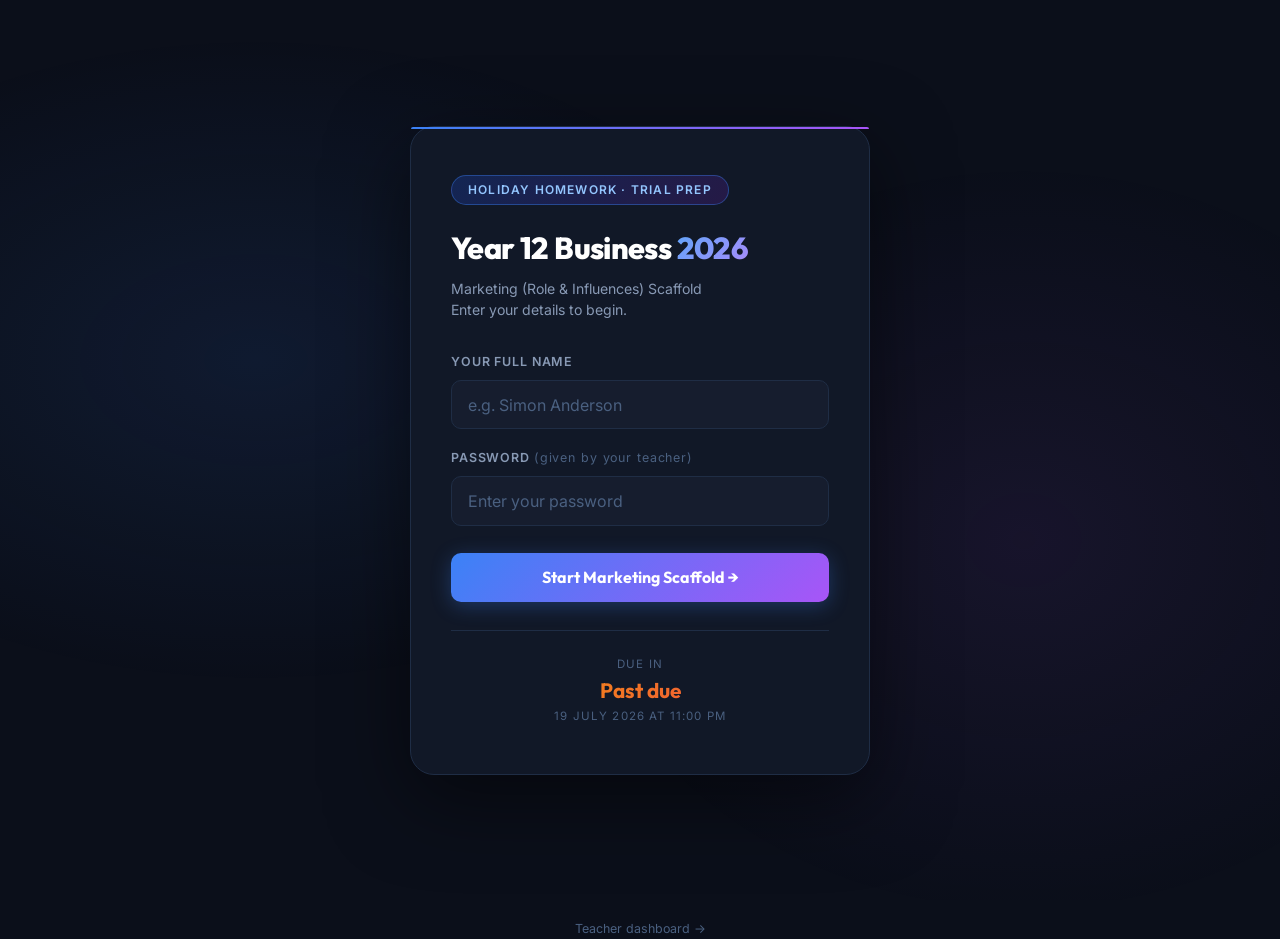
==== index.html @ 6192ec07 "Add files via upload" ====
<!DOCTYPE html>
<html lang="en">
<head>
  <meta charset="UTF-8"/>
  <meta name="viewport" content="width=device-width, initial-scale=1.0"/>
  <title>Year 12 Business Studies 2026 — Marketing Scaffold</title>
  <meta name="description" content="Student login for Year 12 Business Studies marketing scaffold."/>
  <link rel="preconnect" href="https://fonts.googleapis.com">
  <link rel="preconnect" href="https://fonts.gstatic.com" crossorigin>
  <link href="https://fonts.googleapis.com/css2?family=Inter:wght@300;400;500;600;700&family=Outfit:wght@400;600;700;800&display=swap" rel="stylesheet">
  <link rel="stylesheet" href="style.css"/>
  <style>
    .login-wrapper {
      min-height: 100vh;
      display: flex;
      align-items: center;
      justify-content: center;
      padding: 1.5rem;
      background: var(--bg);
      position: relative;
      overflow: hidden;
    }
    .login-wrapper::before {
      content: '';
      position: fixed;
      inset: 0;
      background:
        radial-gradient(ellipse 70% 60% at 20% 40%, rgba(59,130,246,0.10) 0%, transparent 60%),
        radial-gradient(ellipse 60% 70% at 80% 60%, rgba(168,85,247,0.08) 0%, transparent 60%);
      pointer-events: none;
    }
    .login-card {
      background: var(--bg-card);
      border: 1px solid var(--border);
      border-radius: 24px;
      padding: 3rem 2.5rem;
      width: 100%;
      max-width: 460px;
      box-shadow: 0 24px 80px rgba(0,0,0,0.5);
      position: relative;
      animation: fadeInUp 0.4s ease both;
    }
    .login-card::before {
      content: '';
      position: absolute;
      top: 0; left: 0; right: 0;
      height: 2px;
      border-radius: 24px 24px 0 0;
      background: linear-gradient(90deg, var(--blue), var(--purple));
    }
    .login-badge {
      display: inline-block;
      background: linear-gradient(135deg, var(--blue-dim), var(--purple-dim));
      border: 1px solid rgba(59,130,246,0.4);
      color: #93c5fd;
      font-size: 0.75rem;
      font-weight: 600;
      letter-spacing: 0.1em;
      text-transform: uppercase;
      padding: 0.3rem 1rem;
      border-radius: 100px;
      margin-bottom: 1.2rem;
    }
    .login-title {
      font-family: var(--font-head);
      font-size: 1.9rem;
      font-weight: 800;
      color: #fff;
      margin-bottom: 0.3rem;
      letter-spacing: -0.02em;
    }
    .login-title .accent {
      background: linear-gradient(135deg, #60a5fa, #a78bfa);
      -webkit-background-clip: text;
      -webkit-text-fill-color: transparent;
      background-clip: text;
    }
    .login-subtitle {
      font-size: 0.88rem;
      color: var(--text-muted);
      margin-bottom: 2rem;
      line-height: 1.5;
    }
    .login-field {
      margin-bottom: 1.2rem;
    }
    .login-field label {
      display: block;
      font-size: 0.78rem;
      font-weight: 600;
      color: var(--text-muted);
      text-transform: uppercase;
      letter-spacing: 0.07em;
      margin-bottom: 0.5rem;
    }
    .login-input {
      width: 100%;
      background: var(--bg-card2);
      border: 1px solid var(--border);
      border-radius: 10px;
      padding: 0.85rem 1rem;
      color: var(--text);
      font-family: var(--font-body);
      font-size: 1rem;
      transition: border-color 0.2s, box-shadow 0.2s;
    }
    .login-input::placeholder { color: var(--text-dim); }
    .login-input:focus {
      outline: none;
      border-color: var(--blue);
      box-shadow: 0 0 0 3px rgba(59,130,246,0.15);
    }
    .login-btn {
      width: 100%;
      padding: 0.9rem;
      background: linear-gradient(135deg, var(--blue), var(--purple));
      border: none;
      border-radius: 10px;
      color: #fff;
      font-family: var(--font-head);
      font-size: 1rem;
      font-weight: 700;
      cursor: pointer;
      margin-top: 0.5rem;
      transition: opacity 0.2s, transform 0.15s, box-shadow 0.2s;
      box-shadow: 0 4px 20px rgba(59,130,246,0.3);
    }
    .login-btn:hover { opacity: 0.92; transform: translateY(-1px); box-shadow: 0 6px 28px rgba(59,130,246,0.4); }
    .login-btn:active { transform: translateY(0); }
    .login-error {
      background: rgba(239,68,68,0.1);
      border: 1px solid rgba(239,68,68,0.3);
      border-radius: 8px;
      color: #fca5a5;
      font-size: 0.85rem;
      padding: 0.7rem 0.9rem;
      margin-top: 0.8rem;
      display: none;
    }
    .login-error.show { display: block; animation: fadeInUp 0.2s ease; }
    .login-countdown {
      text-align: center;
      margin-top: 1.8rem;
      padding-top: 1.5rem;
      border-top: 1px solid var(--border);
    }
    .lc-label { font-size: 0.72rem; text-transform: uppercase; letter-spacing: 0.1em; color: var(--text-dim); }
    .lc-time {
      font-family: var(--font-head);
      font-size: 1.3rem;
      font-weight: 700;
      background: linear-gradient(135deg, #f59e0b, #ef4444);
      -webkit-background-clip: text;
      -webkit-text-fill-color: transparent;
      background-clip: text;
    }
    .teacher-link {
      text-align: center;
      margin-top: 1.2rem;
      font-size: 0.78rem;
    }
    .teacher-link a {
      color: var(--text-dim);
      text-decoration: none;
      transition: color 0.2s;
    }
    .teacher-link a:hover { color: var(--blue); }
  </style>
</head>
<body>
  <div class="login-wrapper">
    <div class="login-card">
      <div class="login-badge">Holiday Homework · Trial Prep</div>
      <h1 class="login-title">Year 12 Business <span class="accent">2026</span></h1>
      <p class="login-subtitle">Marketing (Role &amp; Influences) Scaffold<br>Enter your details to begin.</p>

      <div class="login-field">
        <label for="login-name">Your Full Name</label>
        <input type="text" id="login-name" class="login-input" placeholder="e.g. Simon Anderson" autocomplete="name" autocapitalize="words"/>
      </div>
      <div class="login-field">
        <label for="login-password">Password <span style="color:var(--text-dim);font-weight:400;text-transform:none">(given by your teacher)</span></label>
        <input type="password" id="login-password" class="login-input" placeholder="Enter your password"/>
      </div>

      <button class="login-btn" id="login-btn" onclick="attemptLogin()">
        Start Marketing Scaffold →
      </button>

      <div class="login-error" id="login-error"></div>

      <div class="login-countdown">
        <div class="lc-label">Due in</div>
        <div class="lc-time" id="countdown">--</div>
        <div class="lc-label" id="due-date-label">Term 3 Week 1</div>
      </div>
    </div>
  </div>

  <div class="teacher-link">
    <a href="teacher.html">Teacher dashboard →</a>
  </div>

  <script src="config.js"></script>
  <script>
    // Set subtitle dynamically
    document.getElementById('due-date-label').textContent = new Date(CONFIG.DUE_DATE).toLocaleString('en-AU', {
      day: 'numeric', month: 'long', year: 'numeric', hour: '2-digit', minute: '2-digit'
    });

    // Countdown
    function updateCountdown() {
      const due = new Date(CONFIG.DUE_DATE);
      const diff = due - new Date();
      if (diff <= 0) { document.getElementById('countdown').textContent = 'Past due'; return; }
      const d = Math.floor(diff / 86400000);
      const h = Math.floor((diff % 86400000) / 3600000);
      const m = Math.floor((diff % 3600000) / 60000);
      document.getElementById('countdown').textContent = `${d}d ${h}h ${m}m`;
    }
    updateCountdown();
    setInterval(updateCountdown, 30000);

    // Login
    function attemptLogin() {
      const name     = document.getElementById('login-name').value.trim();
      const password = document.getElementById('login-password').value.trim();

      if (!name)     { showError('Please enter your full name.'); return; }
      if (!password) { showError('Please enter your password.'); return; }

      const useRoster = CONFIG.STUDENTS && CONFIG.STUDENTS.length > 0;

      if (useRoster) {
        // Check against student roster (case-insensitive name, exact password)
        const match = CONFIG.STUDENTS.find(s =>
          s.name.toLowerCase() === name.toLowerCase() &&
          s.password === password
        );
        if (!match) {
          showError('Name or password not recognised. Check your details and try again.');
          return;
        }
        // Use the exact name from the roster for consistency
        sessionStorage.setItem('studentName', match.name);
        sessionStorage.setItem('classCode', CONFIG.CLASS_CODE || 'BUSN2026');
      } else {
        // Fallback: class code mode
        const code = password.toUpperCase();
        if (code !== CONFIG.CLASS_CODE) {
          showError('Incorrect class code. Check with your teacher and try again.');
          return;
        }
        sessionStorage.setItem('studentName', name);
        sessionStorage.setItem('classCode', code);
      }

      window.location.href = 'scaffold.html';
    }

    function showError(msg) {
      const el = document.getElementById('login-error');
      el.textContent = msg;
      el.classList.add('show');
      setTimeout(() => el.classList.remove('show'), 4000);
    }

    // Allow Enter key
    document.addEventListener('keydown', e => {
      if (e.key === 'Enter') attemptLogin();
    });

    // If already logged in, go straight to scaffold
    if (sessionStorage.getItem('studentName') && sessionStorage.getItem('classCode') === CONFIG.CLASS_CODE) {
      const params = new URLSearchParams(window.location.search);
      if (!params.has('logout')) {
        window.location.href = 'scaffold.html';
      }
    }
  </script>
</body>
</html>
---- style.css ----
/* ===== RESET & BASE ===== */
*, *::before, *::after { box-sizing: border-box; margin: 0; padding: 0; }

:root {
  --bg:         #0b0f1a;
  --bg-card:    #111827;
  --bg-card2:   #161d2e;
  --border:     #1f2d45;
  --border-light: #253450;

  --blue:       #3b82f6;
  --blue-dim:   #1d4ed840;
  --purple:     #a855f7;
  --purple-dim: #7e22ce30;
  --green:      #22c55e;
  --green-dim:  #16a34a30;
  --amber:      #f59e0b;
  --amber-dim:  #d9770630;
  --red:        #ef4444;

  --text:       #e2e8f0;
  --text-muted: #8899b4;
  --text-dim:   #4a6080;

  --radius:     12px;
  --radius-lg:  18px;
  --radius-sm:  8px;

  --font-body:  'Inter', sans-serif;
  --font-head:  'Outfit', sans-serif;

  --shadow:     0 4px 24px rgba(0,0,0,0.4);
  --shadow-lg:  0 8px 40px rgba(0,0,0,0.6);
}

html { scroll-behavior: smooth; }

body {
  font-family: var(--font-body);
  background: var(--bg);
  color: var(--text);
  line-height: 1.6;
  min-height: 100vh;
}

/* ===== HEADER ===== */
.site-header {
  background: linear-gradient(135deg, #0d1b33 0%, #0f0c2a 50%, #0d1b33 100%);
  border-bottom: 1px solid var(--border);
  padding: 3rem 1.5rem 2.5rem;
  position: relative;
  overflow: hidden;
}

.site-header::before {
  content: '';
  position: absolute;
  inset: 0;
  background:
    radial-gradient(ellipse 80% 60% at 20% 50%, rgba(59,130,246,0.12) 0%, transparent 60%),
    radial-gradient(ellipse 60% 80% at 80% 30%, rgba(168,85,247,0.10) 0%, transparent 60%);
  pointer-events: none;
}

.site-header::after {
  content: '';
  position: absolute;
  bottom: 0; left: 0; right: 0;
  height: 1px;
  background: linear-gradient(90deg, transparent, var(--blue), var(--purple), transparent);
  opacity: 0.6;
}

.header-inner {
  max-width: 900px;
  margin: 0 auto;
  position: relative;
  text-align: center;
}

.header-badge {
  display: inline-block;
  background: linear-gradient(135deg, var(--blue-dim), var(--purple-dim));
  border: 1px solid rgba(59,130,246,0.4);
  color: #93c5fd;
  font-size: 0.78rem;
  font-weight: 600;
  letter-spacing: 0.08em;
  text-transform: uppercase;
  padding: 0.3rem 1rem;
  border-radius: 100px;
  margin-bottom: 1.2rem;
}

.header-title {
  font-family: var(--font-head);
  font-size: clamp(2rem, 5vw, 3.2rem);
  font-weight: 800;
  color: #fff;
  letter-spacing: -0.02em;
  margin-bottom: 0.5rem;
}

.header-title .accent {
  background: linear-gradient(135deg, #60a5fa, #a78bfa);
  -webkit-background-clip: text;
  -webkit-text-fill-color: transparent;
  background-clip: text;
}

.header-subtitle {
  font-size: 1.1rem;
  color: var(--text-muted);
  margin-bottom: 1.8rem;
}

.header-meta {
  display: flex;
  flex-wrap: wrap;
  gap: 0.7rem;
  justify-content: center;
  margin-bottom: 2rem;
}

.meta-chip {
  display: flex;
  align-items: center;
  gap: 0.5rem;
  background: rgba(255,255,255,0.05);
  border: 1px solid var(--border-light);
  padding: 0.4rem 0.9rem;
  border-radius: 100px;
  font-size: 0.85rem;
  color: var(--text-muted);
}

.meta-icon { font-size: 1rem; }

/* Student Chip */
.header-top-row {
  display: flex;
  justify-content: space-between;
  align-items: center;
  margin-bottom: 1.5rem;
  max-width: 900px;
  margin-left: auto;
  margin-right: auto;
}

.student-chip {
  display: flex;
  align-items: center;
  gap: 0.6rem;
  background: rgba(255,255,255,0.05);
  border: 1px solid var(--border-light);
  padding: 0.35rem 0.8rem;
  border-radius: 100px;
  font-size: 0.82rem;
  color: #fff;
}

.student-avatar {
  display: flex;
  align-items: center;
  justify-content: center;
  width: 1.6rem;
  height: 1.6rem;
  border-radius: 50%;
  background: linear-gradient(135deg, var(--blue), var(--purple));
  font-weight: 700;
  font-size: 0.78rem;
  color: #fff;
}

.logout-link {
  color: var(--text-dim);
  text-decoration: none;
  font-weight: bold;
  margin-left: 0.3rem;
  font-size: 0.9rem;
}
.logout-link:hover { color: var(--red); }

/* Countdown */
.countdown-wrapper {
  display: inline-flex;
  flex-direction: column;
  align-items: center;
  gap: 0.4rem;
}

.countdown-label {
  font-size: 0.72rem;
  font-weight: 600;
  text-transform: uppercase;
  letter-spacing: 0.1em;
  color: var(--text-dim);
}

.countdown-display {
  font-family: var(--font-head);
  font-size: clamp(1.4rem, 3vw, 2rem);
  font-weight: 700;
  background: linear-gradient(135deg, #f59e0b, #ef4444);
  -webkit-background-clip: text;
  -webkit-text-fill-color: transparent;
  background-clip: text;
  letter-spacing: 0.05em;
}

/* ===== LAYOUT ===== */
.container {
  max-width: 960px;
  margin: 0 auto;
  padding: 2.5rem 1.5rem 4rem;
}

/* ===== SECTIONS ===== */
.section { margin-bottom: 3rem; }

.section-title {
  font-family: var(--font-head);
  font-size: 1.5rem;
  font-weight: 700;
  color: #fff;
  margin-bottom: 0.4rem;
  display: flex;
  align-items: center;
  gap: 0.6rem;
}

.section-title::before {
  content: '';
  display: block;
  width: 4px;
  height: 1.4rem;
  background: linear-gradient(to bottom, var(--blue), var(--purple));
  border-radius: 4px;
  flex-shrink: 0;
}

.section-sub {
  color: var(--text-muted);
  font-size: 0.9rem;
  margin-bottom: 1.5rem;
  margin-left: 1rem;
}

/* ===== OVERVIEW CARDS ===== */
.overview-grid {
  display: grid;
  grid-template-columns: repeat(auto-fit, minmax(240px, 1fr));
  gap: 1rem;
}

.overview-card {
  background: var(--bg-card);
  border-radius: var(--radius-lg);
  padding: 1.5rem;
  border: 1px solid var(--border);
  position: relative;
  overflow: hidden;
  transition: transform 0.2s, box-shadow 0.2s;
}

.overview-card:hover { transform: translateY(-3px); box-shadow: var(--shadow); }

.overview-card::before {
  content: '';
  position: absolute;
  top: 0; left: 0; right: 0;
  height: 2px;
}

.card-blue::before  { background: linear-gradient(90deg, var(--blue), #60a5fa); }
.card-purple::before { background: linear-gradient(90deg, var(--purple), #c084fc); }
.card-green::before  { background: linear-gradient(90deg, var(--green), #4ade80); }

.card-blue  { box-shadow: 0 0 0 1px #1e40af20 inset; }
.card-purple { box-shadow: 0 0 0 1px #6b21a820 inset; }
.card-green  { box-shadow: 0 0 0 1px #15803d20 inset; }

.ov-icon { font-size: 2rem; margin-bottom: 0.8rem; }

.ov-label {
  font-weight: 600;
  font-size: 0.95rem;
  color: #e2e8f0;
  margin-bottom: 0.3rem;
}

.ov-marks {
  font-family: var(--font-head);
  font-size: 1.1rem;
  font-weight: 700;
  margin-bottom: 0.6rem;
}

.card-blue  .ov-marks { color: var(--blue); }
.card-purple .ov-marks { color: var(--purple); }
.card-green  .ov-marks { color: var(--green); }

.ov-desc { font-size: 0.85rem; color: var(--text-muted); line-height: 1.5; }

/* ===== TABS ===== */
.tabs {
  display: flex;
  flex-wrap: wrap;
  gap: 0.4rem;
  margin-bottom: 1.5rem;
  background: var(--bg-card);
  border: 1px solid var(--border);
  border-radius: var(--radius);
  padding: 0.4rem;
}

.tab-btn {
  flex: 1;
  min-width: 120px;
  padding: 0.65rem 1.1rem;
  border: none;
  background: transparent;
  color: var(--text-muted);
  font-family: var(--font-body);
  font-size: 0.88rem;
  font-weight: 500;
  border-radius: var(--radius-sm);
  cursor: pointer;
  transition: all 0.2s;
  white-space: nowrap;
}

.tab-btn:hover { background: rgba(255,255,255,0.05); color: var(--text); }

.tab-btn.active {
  background: linear-gradient(135deg, rgba(59,130,246,0.2), rgba(168,85,247,0.15));
  color: #93c5fd;
  border: 1px solid rgba(59,130,246,0.3);
}

.tab-content { display: none; }
.tab-content.active { display: block; }

/* ===== INFO BANNER ===== */
.info-banner {
  background: rgba(59,130,246,0.08);
  border: 1px solid rgba(59,130,246,0.25);
  border-left: 3px solid var(--blue);
  border-radius: var(--radius-sm);
  padding: 0.9rem 1.1rem;
  font-size: 0.88rem;
  color: #93c5fd;
  margin-bottom: 1.5rem;
}

.warning-banner {
  background: rgba(245,158,11,0.08);
  border-color: rgba(245,158,11,0.3);
  border-left-color: var(--amber);
  color: #fcd34d;
}

/* ===== SCAFFOLD CARDS ===== */
.scaffold-card {
  background: var(--bg-card);
  border: 1px solid var(--border);
  border-radius: var(--radius-lg);
  padding: 1.6rem;
  margin-bottom: 1.2rem;
  transition: border-color 0.2s;
}

.scaffold-card:hover { border-color: var(--border-light); }

.sc-header {
  display: flex;
  align-items: flex-start;
  gap: 1rem;
  margin-bottom: 1.4rem;
  padding-bottom: 1rem;
  border-bottom: 1px solid var(--border);
}

.sc-num {
  display: flex;
  align-items: center;
  justify-content: center;
  width: 2.2rem;
  height: 2.2rem;
  border-radius: 50%;
  background: linear-gradient(135deg, var(--blue-dim), var(--purple-dim));
  border: 1px solid rgba(59,130,246,0.35);
  color: #93c5fd;
  font-weight: 700;
  font-size: 0.85rem;
  flex-shrink: 0;
}

.sc-title {
  font-family: var(--font-head);
  font-size: 1.1rem;
  font-weight: 600;
  color: #e2e8f0;
  margin-bottom: 0.25rem;
}

.sc-hint {
  font-size: 0.82rem;
  color: var(--text-muted);
}

.sc-hint a {
  color: var(--blue);
  text-decoration: none;
}
.sc-hint a:hover { text-decoration: underline; }

/* ===== FORM FIELDS ===== */
.field-row {
  margin-bottom: 1rem;
}

.field-row label {
  display: block;
  font-size: 0.82rem;
  font-weight: 600;
  color: var(--text-muted);
  text-transform: uppercase;
  letter-spacing: 0.05em;
  margin-bottom: 0.4rem;
}

.field-input,
.field-textarea {
  width: 100%;
  background: var(--bg-card2);
  border: 1px solid var(--border);
  border-radius: var(--radius-sm);
  padding: 0.7rem 0.9rem;
  color: var(--text);
  font-family: var(--font-body);
  font-size: 0.9rem;
  transition: border-color 0.2s, box-shadow 0.2s;
  resize: vertical;
}

.field-input::placeholder,
.field-textarea::placeholder { color: var(--text-dim); }

.field-input:focus,
.field-textarea:focus {
  outline: none;
  border-color: var(--blue);
  box-shadow: 0 0 0 3px rgba(59,130,246,0.12);
}

/* ===== MARKET TYPES ===== */
.market-types-grid {
  display: grid;
  grid-template-columns: repeat(auto-fit, minmax(200px, 1fr));
  gap: 1rem;
}

.market-type-card {
  background: var(--bg-card2);
  border: 1px solid var(--border);
  border-radius: var(--radius);
  padding: 1rem;
}

.mt-icon { font-size: 1.5rem; margin-bottom: 0.5rem; }

.market-type-card h4 {
  font-size: 0.85rem;
  font-weight: 600;
  color: #e2e8f0;
  margin-bottom: 0.7rem;
}

/* ===== INSTITUTIONS ===== */
.institutions-list { display: flex; flex-direction: column; gap: 0.8rem; }

.institution-row {
  display: grid;
  grid-template-columns: 180px 1fr;
  gap: 0.8rem;
  align-items: start;
}

.inst-label {
  background: linear-gradient(135deg, var(--blue-dim), var(--purple-dim));
  border: 1px solid rgba(59,130,246,0.3);
  color: #93c5fd;
  font-weight: 600;
  font-size: 0.8rem;
  padding: 0.6rem 0.8rem;
  border-radius: var(--radius-sm);
  text-align: center;
  align-self: start;
  margin-top: 0;
}

.inst-area { min-height: 60px; }

/* ===== TREND ROWS ===== */
.trend-row {
  border: 1px solid var(--border);
  border-radius: var(--radius);
  padding: 1rem;
  margin-bottom: 0.8rem;
  background: var(--bg-card2);
}

.trend-label {
  font-weight: 600;
  font-size: 0.88rem;
  color: #c7d9f5;
  margin-bottom: 0.6rem;
}

/* ===== EXAM WRITING STUFF ===== */
.question-list {
  display: flex;
  flex-direction: column;
  gap: 0.6rem;
}

.question-option {
  display: block;
  background: var(--bg-card2);
  border: 1px solid var(--border);
  border-radius: var(--radius);
  padding: 1rem 1.2rem;
  cursor: pointer;
  transition: all 0.2s;
}

.question-option:hover { border-color: var(--blue); background: rgba(59,130,246,0.03); }

.question-option input[type="radio"] { display: none; }

.question-option.selected {
  border-color: var(--blue);
  box-shadow: 0 0 0 2px rgba(59,130,246,0.2) inset;
}

.qopt-body { display: flex; align-items: center; gap: 1rem; }

.qopt-num {
  font-family: var(--font-head);
  font-weight: 800;
  font-size: 1.1rem;
  color: var(--blue);
  background: var(--blue-dim);
  width: 2.2rem;
  height: 2.2rem;
  border-radius: 50%;
  display: flex;
  align-items: center;
  justify-content: center;
  flex-shrink: 0;
}

.qopt-text { font-size: 0.88rem; color: #fff; line-height: 1.4; }

.selected-q-banner {
  background: linear-gradient(135deg, #0d1e3a, #1b0d36);
  border: 1px solid var(--border-light);
  border-radius: var(--radius);
  padding: 1.2rem 1.5rem;
  margin-bottom: 1.2rem;
}

.sq-label { font-size: 0.72rem; text-transform: uppercase; letter-spacing: 0.08em; color: var(--blue); font-weight: 700; margin-bottom: 0.4rem; }
.sq-text { font-size: 1rem; font-weight: 600; color: #fff; line-height: 1.4; margin-bottom: 0.4rem; }
.sq-marks { font-size: 0.78rem; color: var(--text-muted); }

/* Model Answer structure */
.model-answer { display: flex; flex-direction: column; gap: 0.7rem; margin-top: 1rem; }
.model-para { display: grid; grid-template-columns: 140px 1fr; border: 1px solid var(--border); border-radius: var(--radius); overflow: hidden; }
.mp-label { display: flex; align-items: center; justify-content: center; font-family: var(--font-head); font-weight: 700; font-size: 0.85rem; text-transform: uppercase; text-align: center; padding: 0.8rem; }
.mp-label.intro { background: rgba(59,130,246,0.15); color: #60a5fa; }
.mp-label.body1 { background: rgba(168,85,247,0.15); color: #c084fc; }
.mp-label.body2 { background: rgba(34,197,94,0.15); color: #4ade80; }
.mp-label.conclusion { background: rgba(245,158,11,0.15); color: #fcd34d; }
.mp-content { padding: 1rem; background: var(--bg-card2); font-size: 0.85rem; }
.mp-what { font-weight: 700; color: #fff; margin-bottom: 0.4rem; }

/* Terms tracker */
.terms-grid { display: flex; flex-wrap: wrap; gap: 0.5rem; margin-bottom: 1rem; }
.term-chip { background: var(--bg-card2); border: 1px solid var(--border); border-radius: 100px; padding: 0.35rem 0.8rem; font-size: 0.78rem; color: var(--text-muted); transition: all 0.2s; }
.term-chip.found { background: var(--green-dim); border-color: var(--green); color: #86efac; }
.terms-progress { display: flex; align-items: center; gap: 1rem; margin-top: 0.5rem; }
.tp-bar-wrap { flex: 1; height: 6px; background: var(--bg-card2); border-radius: 10px; overflow: hidden; border: 1px solid var(--border); }
.tp-bar { height: 100%; width: 0; background: linear-gradient(90deg, var(--blue), var(--green)); border-radius: 10px; transition: width 0.3s; }
.tp-count { font-size: 0.78rem; color: var(--text-muted); font-weight: 600; flex-shrink: 0; }

/* Student Writing Area */
.writing-toolbar { display: flex; justify-content: space-between; align-items: center; background: var(--bg-card2); border: 1px solid var(--border); border-bottom: none; border-radius: var(--radius-sm) var(--radius-sm) 0 0; padding: 0.6rem 1rem; font-size: 0.8rem; }
.wc-display { color: var(--text-muted); }
.wc-display strong { color: #fff; }
.wc-target { color: var(--text-dim); }
.writing-area { border-radius: 0 0 var(--radius-sm) var(--radius-sm) !important; font-family: inherit; font-size: 0.95rem; line-height: 1.7; }

/* Rubric table */
.rubric-table { display: flex; flex-direction: column; border: 1px solid var(--border); border-radius: var(--radius); overflow: hidden; }
.rubric-row { display: grid; grid-template-columns: 2fr 1fr 1fr 1fr; border-bottom: 1px solid var(--border); align-items: center; }
.rubric-row:last-child { border-bottom: none; }
.rubric-row span { padding: 0.8rem 1rem; font-size: 0.82rem; color: var(--text); }
.rubric-header { background: var(--bg-card2); font-weight: 700; text-transform: uppercase; letter-spacing: 0.05em; font-size: 0.75rem !important; }
.rubric-header span { color: var(--text-muted); }
.rb { display: flex; align-items: center; justify-content: center; gap: 0.4rem; padding: 0.8rem; font-size: 0.78rem; color: var(--text-muted); cursor: pointer; border-left: 1px solid var(--border); height: 100%; transition: background 0.2s; }
.rb:hover { background: rgba(255,255,255,0.02); }
.rb input { accent-color: var(--blue); }

/* ===== CHECKLIST ===== */
.checklist { display: flex; flex-direction: column; gap: 0.7rem; }
.check-item { display: flex; align-items: flex-start; gap: 0.9rem; background: var(--bg-card); border: 1px solid var(--border); border-radius: var(--radius); padding: 1rem 1.2rem; cursor: pointer; transition: border-color 0.2s, background 0.2s; }
.check-item:hover { border-color: var(--blue); background: var(--bg-card2); }
.check-item input[type="checkbox"] { display: none; }
.check-box { width: 1.3rem; height: 1.3rem; border: 2px solid var(--border-light); border-radius: 5px; flex-shrink: 0; margin-top: 0.1rem; transition: all 0.2s; position: relative; background: transparent; }
.check-item input[type="checkbox"]:checked + .check-box { background: var(--green); border-color: var(--green); }
.check-item input[type="checkbox"]:checked + .check-box::after { content: '✓'; position: absolute; inset: 0; display: flex; align-items: center; justify-content: center; color: #fff; font-size: 0.8rem; font-weight: 700; }
.check-item div strong { font-size: 0.95rem; color: #e2e8f0; display: block; margin-bottom: 0.25rem; }
.check-item div p { font-size: 0.82rem; color: var(--text-muted); }

/* ===== SUBMIT SECTION ===== */
.submit-section { margin-top: 4rem; }
.submit-card { background: linear-gradient(135deg, rgba(59,130,246,0.1), rgba(168,85,247,0.08)); border: 1px solid rgba(59,130,246,0.3); border-radius: var(--radius-lg); padding: 2rem; display: flex; justify-content: space-between; align-items: center; flex-wrap: wrap; gap: 1.5rem; }
.submit-card-left { flex: 1; min-width: 280px; }
.submit-heading { font-family: var(--font-head); font-size: 1.3rem; font-weight: 700; color: #fff; margin-bottom: 0.4rem; }
.submit-desc { font-size: 0.85rem; color: var(--text-muted); line-height: 1.5; margin-bottom: 0.6rem; }
.submit-save-note { font-size: 0.75rem; color: var(--text-dim); font-weight: 600; }
.submit-btn { padding: 0.85rem 2rem; background: linear-gradient(135deg, var(--blue), var(--purple)); border: none; border-radius: 10px; color: #fff; font-family: var(--font-head); font-size: 1rem; font-weight: 700; cursor: pointer; display: inline-flex; align-items: center; gap: 0.6rem; box-shadow: 0 4px 24px rgba(59,130,246,0.35); transition: opacity 0.2s, transform 0.15s; }
.submit-btn:hover { opacity: 0.92; transform: translateY(-1px); }
.submit-btn:active { transform: translateY(0); }
.submit-btn:disabled { opacity: 0.5; cursor: not-allowed; transform: none; }
.submit-status { font-size: 0.82rem; text-align: center; margin-top: 0.6rem; font-weight: 600; }

/* Overlay submission */
.submit-overlay { display: none; position: fixed; inset: 0; background: rgba(11,15,26,0.85); backdrop-filter: blur(8px); z-index: 1000; align-items: center; justify-content: center; padding: 1.5rem; }
.submit-modal { background: var(--bg-card); border: 1px solid var(--border); border-radius: 24px; padding: 3rem 2rem; width: 100%; max-width: 440px; text-align: center; box-shadow: var(--shadow-lg); animation: fadeInUp 0.3s ease; position: relative; }
.submit-modal::before { content: ''; position: absolute; top:0; left:0; right:0; height:2px; border-radius:24px 24px 0 0; background: linear-gradient(90deg, var(--blue), var(--purple)); }
.submit-spinner { display: flex; flex-direction: column; align-items: center; gap: 1rem; }
.spinner { width: 2.5rem; height: 2.5rem; border: 4px solid var(--border-light); border-top-color: var(--blue); border-radius: 50%; animation: spin 1s linear infinite; }
@keyframes spin { to { transform: rotate(360deg); } }
.success-icon { font-size: 3.5rem; margin-bottom: 1rem; }
.fail-icon { font-size: 3.5rem; color: var(--red); margin-bottom: 1rem; }
.submit-modal h2 { font-family: var(--font-head); font-size: 1.5rem; font-weight: 800; color: #fff; margin-bottom: 0.5rem; }
.submit-modal p { font-size: 0.88rem; color: var(--text-muted); line-height: 1.5; margin-bottom: 1.5rem; }
.submit-ts { font-size: 0.78rem !important; color: var(--text-dim) !important; margin-top: -0.8rem; margin-bottom: 1.5rem !important; }
.success-btn, .fail-btn { width: 100%; padding: 0.75rem; border: none; border-radius: 8px; font-family: var(--font-head); font-weight: 700; cursor: pointer; }
.success-btn { background: var(--border-light); color: #fff; }
.success-btn:hover { background: var(--border); }
.fail-btn { background: var(--red); color: #fff; }
.fail-btn:hover { opacity: 0.9; }

/* ===== FOOTER ===== */
.site-footer { border-top: 1px solid var(--border); background: var(--bg-card); padding: 1.5rem; text-align: center; }
.footer-inner p { font-size: 0.82rem; color: var(--text-muted); }
.footer-sub { color: var(--text-dim) !important; margin-top: 0.25rem; }

/* ===== RESPONSIVE ===== */
@media (max-width: 640px) {
  .notes-page-layout { grid-template-columns: 1fr; }
  .institution-row { grid-template-columns: 1fr; }
  .inst-label { text-align: left; }
  .tabs { flex-direction: column; }
  .tab-btn { flex: none; }
  .model-para { grid-template-columns: 1fr; }
  .mp-label { text-align: left; }
  .rubric-row { grid-template-columns: 1fr; border: 1px solid var(--border); margin-bottom: 0.5rem; border-radius: var(--radius-sm); }
  .rubric-header { display: none; }
  .rb { border-left: none; border-top: 1px solid var(--border); justify-content: start; }
  .submit-card { flex-direction: column; text-align: center; }
}

/* ===== ANIMATIONS ===== */
@keyframes fadeInUp {
  from { opacity: 0; transform: translateY(16px); }
  to   { opacity: 1; transform: translateY(0); }
}

.scaffold-card {
  animation: fadeInUp 0.3s ease both;
}
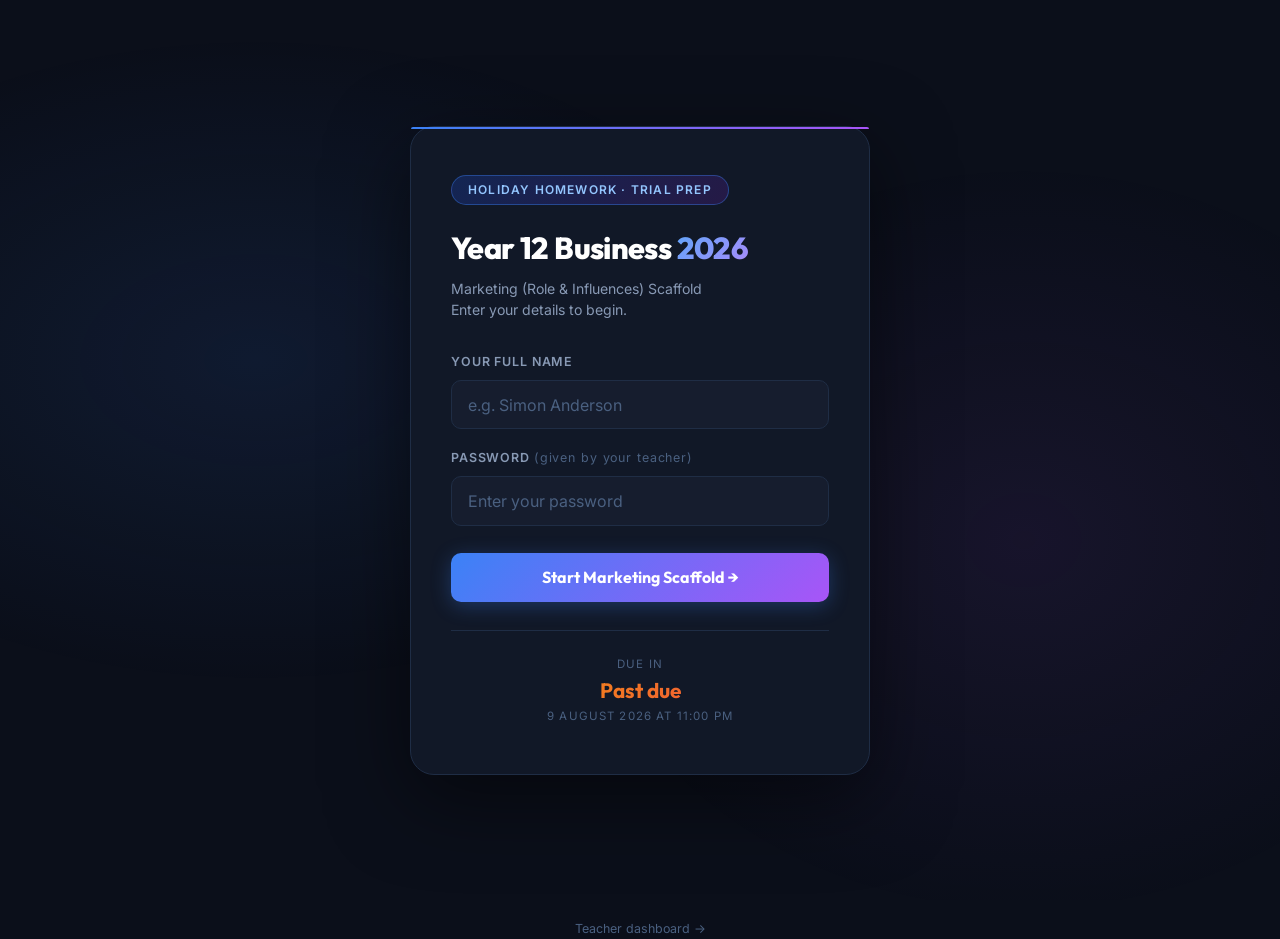
==== commit a3216634: "Add files via upload" ====
--- a/index.html
+++ b/index.html
@@ -232,16 +232,19 @@
       const useRoster = CONFIG.STUDENTS && CONFIG.STUDENTS.length > 0;
 
       if (useRoster) {
-        // Check against student roster (case-insensitive name, exact password)
-        const match = CONFIG.STUDENTS.find(s =>
-          s.name.toLowerCase() === name.toLowerCase() &&
-          s.password === password
-        );
+        // Flexible match: allows full name ("Simon Anderson"), first name ("Simon"), or prefix
+        const inputName = name.toLowerCase();
+        const match = CONFIG.STUDENTS.find(s => {
+          const fullName  = s.name.toLowerCase();
+          const firstName = s.name.split(' ')[0].toLowerCase();
+          const nameMatches = (fullName === inputName || firstName === inputName || fullName.startsWith(inputName));
+          return nameMatches && s.password.trim() === password;
+        });
         if (!match) {
-          showError('Name or password not recognised. Check your details and try again.');
+          showError('Name or password not recognised. Make sure to enter your name (or first name) and password correctly.');
           return;
         }
-        // Use the exact name from the roster for consistency
+        // Use exact roster name for consistency
         sessionStorage.setItem('studentName', match.name);
         sessionStorage.setItem('classCode', CONFIG.CLASS_CODE || 'BUSN2026');
       } else {
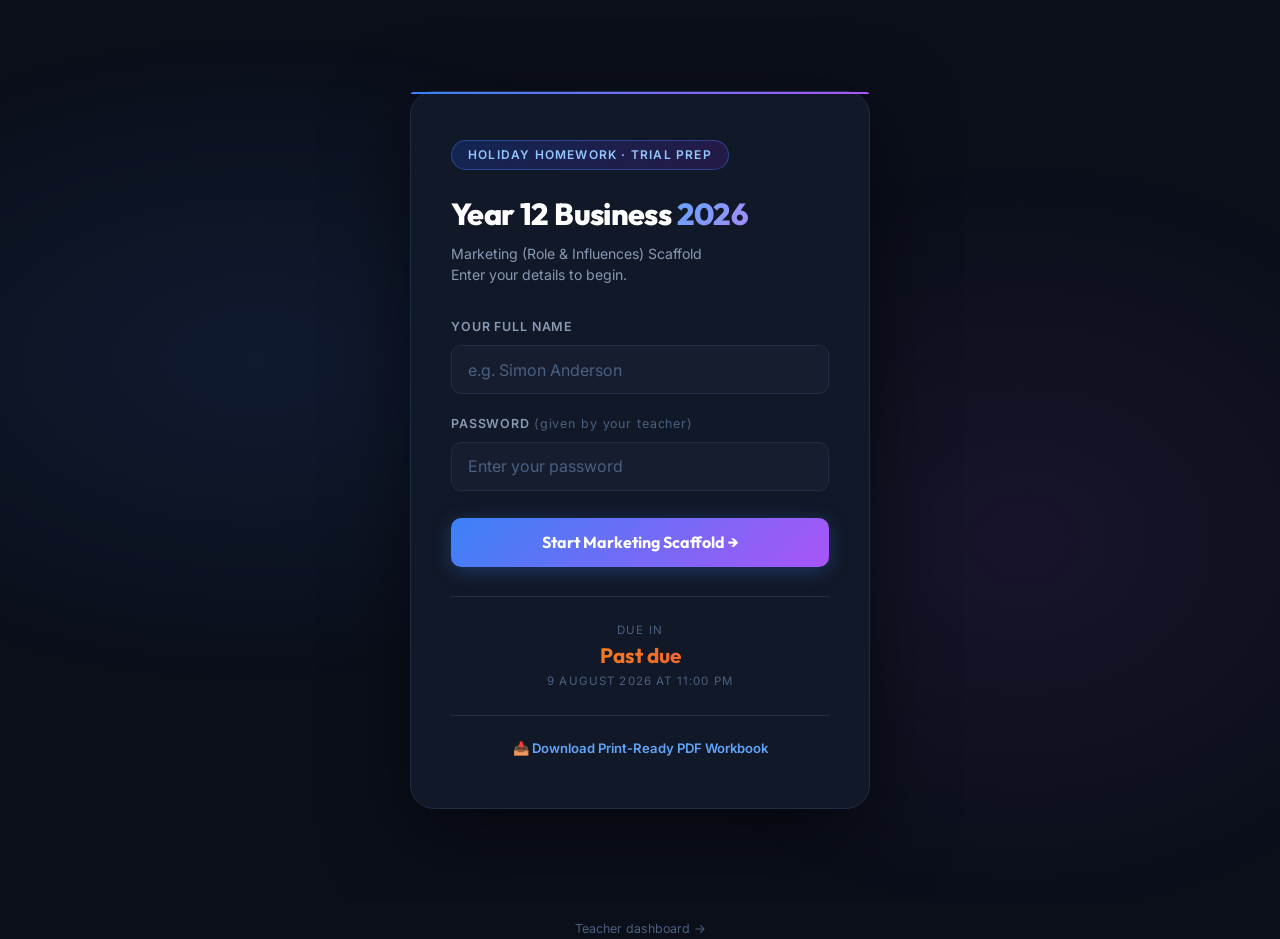
==== commit 5c7fcfe9: "Clean privacy-compliant deployment (no student PII)" ====
--- a/index.html
+++ b/index.html
@@ -194,6 +194,12 @@
         <div class="lc-time" id="countdown">--</div>
         <div class="lc-label" id="due-date-label">Term 3 Week 1</div>
       </div>
+
+      <div style="text-align: center; margin-top: 1.5rem; border-top: 1px solid var(--border); padding-top: 1.2rem;">
+        <a href="HSC_Business_Studies_Revision_Workbook.pdf" download style="color: #60a5fa; text-decoration: none; font-size: 0.82rem; font-weight: 600; display: inline-flex; align-items: center; gap: 0.4rem;" title="Download PDF Version for Printing">
+          <span>📥 Download Print-Ready PDF Workbook</span>
+        </a>
+      </div>
     </div>
   </div>
 
@@ -250,12 +256,14 @@
       } else {
         // Fallback: class code mode
         const code = password.toUpperCase();
-        if (code !== CONFIG.CLASS_CODE) {
+        const firstWord = name.trim().toLowerCase().split(' ')[0].replace(/[^a-z]/g, '');
+        const isPersonalPass = firstWord.length >= 2 && new RegExp('^' + firstWord + '\\d{3,4}$').test(password.toLowerCase());
+        if (code !== CONFIG.CLASS_CODE && !isPersonalPass) {
           showError('Incorrect class code. Check with your teacher and try again.');
           return;
         }
         sessionStorage.setItem('studentName', name);
-        sessionStorage.setItem('classCode', code);
+        sessionStorage.setItem('classCode', CONFIG.CLASS_CODE);
       }
 
       window.location.href = 'scaffold.html';
